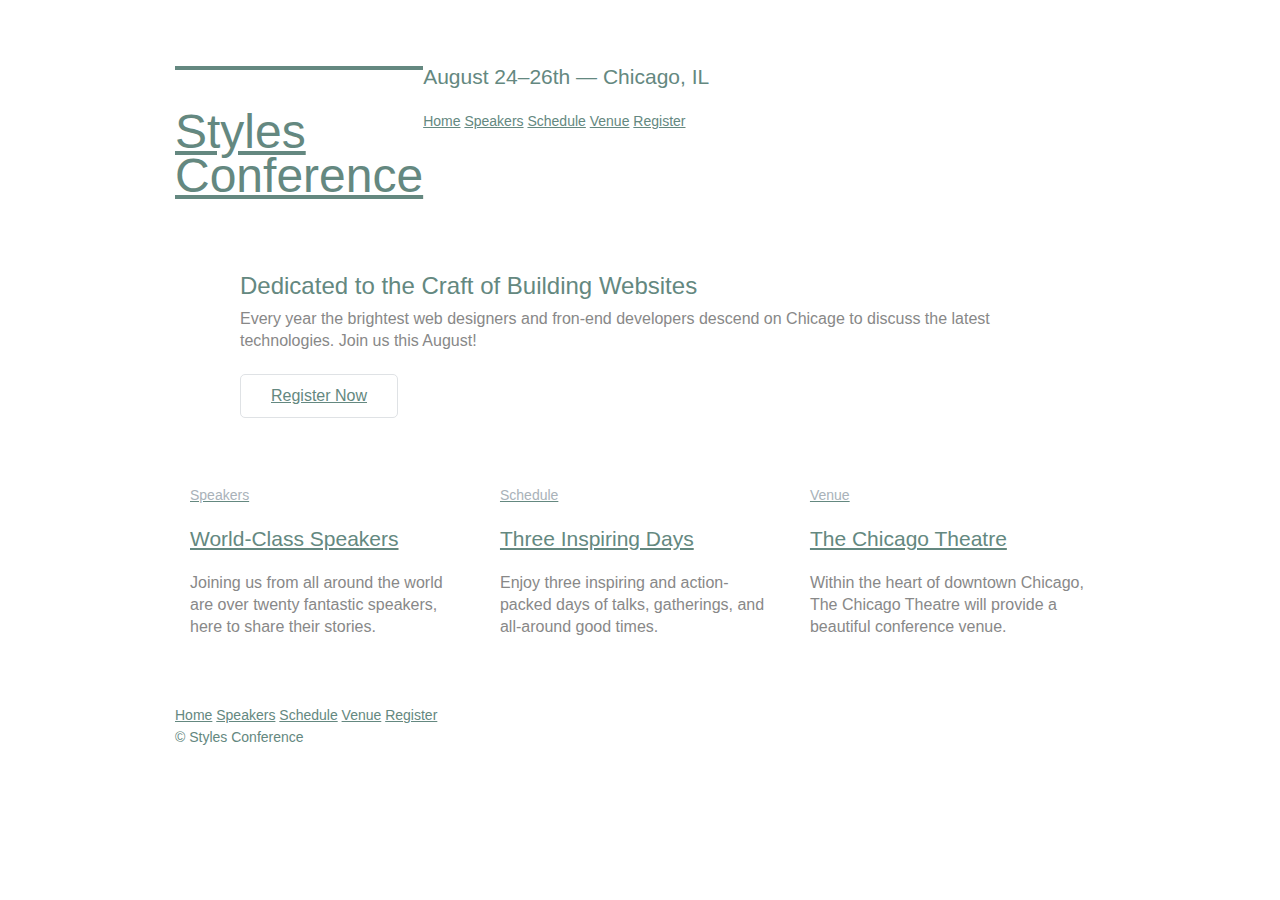
==== index.html @ 703c7613 "Added font styles to header and footer" ====
<!DOCTYPE html>
<html lang="en">
    <head>
        <meta charset="ut-8">
        <title>Styles Conference</title>
        <link rel="stylesheet" href="static/css/reset.css">
        <link rel="stylesheet" href="static/css/main.css">
    </head>
    <body>
        <header class="grid group">
            <section>
                <h1 class="logo">
                    <a href="index.html">Styles <br> Conference</a>
                </h1>
            <section>
            <h3 class="tagline">August 24&ndash;26th &mdash; Chicago, IL</h3>
            <nav class="primary-nav">
                <a href="index.html">Home</a>
                <a href="speakers.html">Speakers</a>
                <a href="schedule.html">Schedule</a>
                <a href="venue.html">Venue</a>
                <a href="register.html">Register</a>
            </nav>
        </header>
        <section class="hero grid">
            <h2>Dedicated to the Craft of Building Websites</h2>
            <p>Every year the brightest web designers and fron-end developers descend on Chicage to discuss the latest technologies. Join us this August!</p>
            <a class="btn btn-alt" href="register.html">Register Now</a>
        </section>
        <section class="grid"><!-- Speakers 
            --><section class="col-1-3">
                <a href="speakers.html">
                    <h5>Speakers</h5>
                    <h3>World-Class Speakers</h3>
                </a>
                <p>Joining us from all around the world are over twenty fantastic speakers, here to share their stories.</p>
            </section><!-- Schedule 
            --><section class="col-1-3">
                <a href="schedule.html">
                    <h5>Schedule</h5>
                    <h3>Three Inspiring Days</h3>
                </a>
                <p>Enjoy three inspiring and action-packed days of talks, gatherings, and all-around good times.</p>
            </section><!-- Venue 
            --><section class="col-1-3">
                <a href="venue.html">
                    <h5>Venue</h5>
                    <h3>The Chicago Theatre</h3>
                </a>
                <p>Within the heart of downtown Chicago, The Chicago Theatre will provide a beautiful conference venue.</p>
            </section>
        </section>
        <footer class="primary-footer grid group">
            <nav>
                <a href="index.html">Home</a>
                <a href="speakers.html">Speakers</a>
                <a href="schedule.html">Schedule</a>
                <a href="venue.html">Venue</a>
                <a href="register.html">Register</a>
            </nav>
            <small>&copy; Styles Conference</small>
        </footer>
    </body>
</html>
---- static/css/main.css ----
/*
  ========================================
  Custom styles
  ========================================
*/
body {
    color: #888;
    font: 300 16px/22px "Open Sans", "Helvetica Neue", Helvetica, Arial, sans-serif;
}
h1, h2, h3, h4 {
    color: #648880;
}
h1 {
    font-size: 36px;
    line-height: 44px;
}
h2 {
    font-size: 24px;
    line-height: 44px;
}
h3 {
    font-size: 21px;
}
h4 {
    font-size: 18px;
}
h5 {
    color: #a9b2b9;
    font-size: 14px;
    font-weight: 400;
}
strong {
    font-weight: 400;
}
cite, em {
    font-style: italic;
}
/*
  ========================================
  Grid
  ========================================
*/

*,
*:before,
*:after {
    -webkit-box-sizing: border-box;
    -moz-box-sizing: border-box;
    box-sizing: border-box;
}
.container,
.grid {
    margin: 0 auto;
    width: 960px;
}
.container {
    padding-left: 30px;
    padding-right: 30px;
}
.grid,
.col-1-3,
.col-2-3 {
    padding-left: 15px;
    padding-right: 15px;
}
.col-1-3,
.col-2-3 {
    display: inline-block;
    vertical-align: top;
}
.col-1-3 {
    width: 33.33%;
}
.col-2-3 {
    width: 66.66%;
}

/*
  ========================================
  Clearfix
  ========================================
*/
.group:before,
.group:after {
    content: "";
    display: table;
}
.group:after {
    clear: both;
}
.group {
    clear: both;
    *zoom: 1;
}
/*
  ========================================
  Typography
  ========================================
*/

h1, h3, h4, h5, p {
    margin-bottom: 22px;
}

/*
  ========================================
  Buttons
  ========================================
*/

.btn {
    border-radius: 5px;
    display: inline-block;
    margin: 0;
}
.btn-alt {
    border: 1px solid #dfe2e5;
    padding: 10px 30px;
}

/*
  ========================================
  Home
  ========================================
*/

.hero {
    padding: 22px 80px 66px 80px;
}

/*
  ========================================
  Primary Header
  ========================================
*/
.logo {
    border-top: 4px solid #648880;
    padding: 40px 0 22px 0;
    float: left;
    font-size: 48px;
    line-height: 44px;
}
.tagline {
    margin: 66px 0 22px 0;
}
.primary-nav {
    font-size: 14px;
    font-weight: 400;
}

/*
  ========================================
  Primary Footer
  ========================================
*/
.primary-footer small {
    float: left;
    font-weight: 400;
}
.primary-footer {
    color: #648880;
    font-size: 14px;
    padding-bottom: 44px;
    padding-top: 44px;
}

/*
  ========================================
  Links
  ========================================
*/
a:hover {
    color: #a9b2b9;
}
a {
    color: #648880;
}
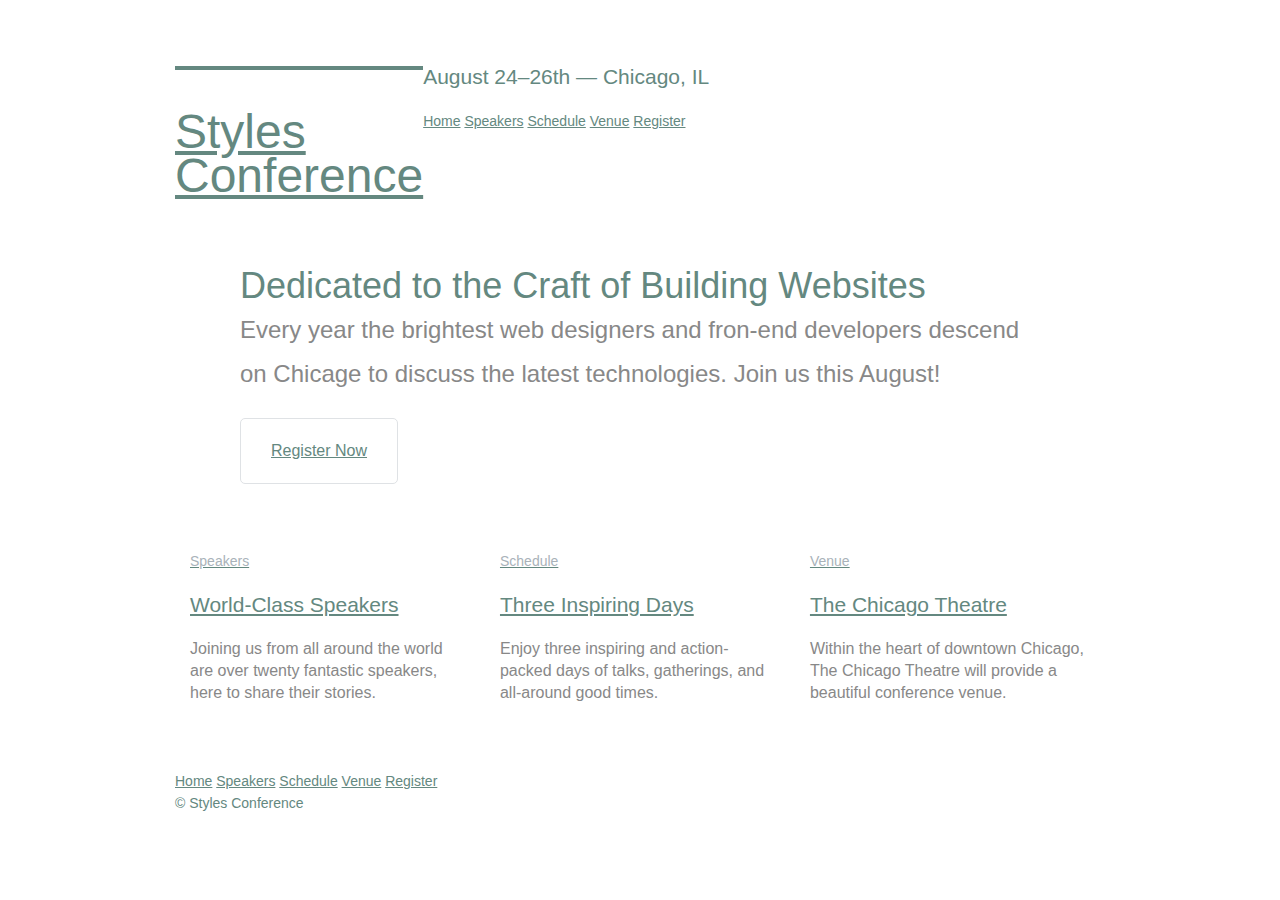
==== commit 9e65ae01: "Fixed sub section headers incorrect display on hover" ====
--- a/index.html
+++ b/index.html
@@ -28,21 +28,21 @@
             <a class="btn btn-alt" href="register.html">Register Now</a>
         </section>
         <section class="grid"><!-- Speakers 
-            --><section class="col-1-3">
+            --><section class="teaser col-1-3">
                 <a href="speakers.html">
                     <h5>Speakers</h5>
                     <h3>World-Class Speakers</h3>
                 </a>
                 <p>Joining us from all around the world are over twenty fantastic speakers, here to share their stories.</p>
             </section><!-- Schedule 
-            --><section class="col-1-3">
+            --><section class="teaser col-1-3">
                 <a href="schedule.html">
                     <h5>Schedule</h5>
                     <h3>Three Inspiring Days</h3>
                 </a>
                 <p>Enjoy three inspiring and action-packed days of talks, gatherings, and all-around good times.</p>
             </section><!-- Venue 
-            --><section class="col-1-3">
+            --><section class="teaser col-1-3">
                 <a href="venue.html">
                     <h5>Venue</h5>
                     <h3>The Chicago Theatre</h3>
--- a/static/css/main.css
+++ b/static/css/main.css
@@ -126,6 +126,13 @@
 
 .hero {
     padding: 22px 80px 66px 80px;
+    line-height: 44px;
+}
+.hero h2 {
+    font-size: 36px;
+}
+.hero p {
+    font-size: 24px;
 }
 
 /*
@@ -174,4 +181,7 @@
 }
 a {
     color: #648880;
+}
+.teaser a:hover h3 {
+    color: #a9b2b9;
 }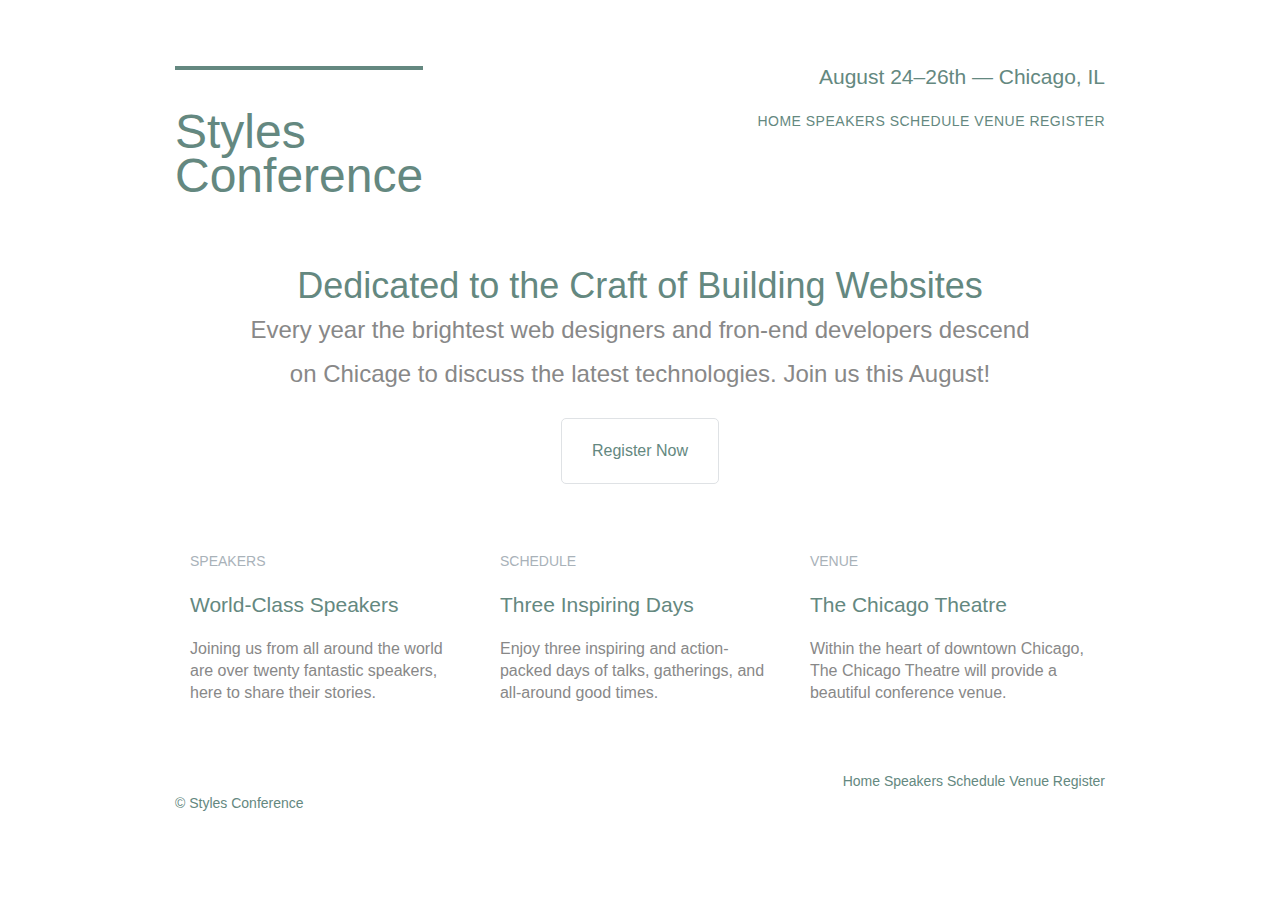
==== commit 6cd562d1: "Added text-* based styles" ====
--- a/index.html
+++ b/index.html
@@ -14,7 +14,7 @@
                 </h1>
             <section>
             <h3 class="tagline">August 24&ndash;26th &mdash; Chicago, IL</h3>
-            <nav class="primary-nav">
+            <nav class="nav primary-nav">
                 <a href="index.html">Home</a>
                 <a href="speakers.html">Speakers</a>
                 <a href="schedule.html">Schedule</a>
@@ -51,7 +51,7 @@
             </section>
         </section>
         <footer class="primary-footer grid group">
-            <nav>
+            <nav class="nav">
                 <a href="index.html">Home</a>
                 <a href="speakers.html">Speakers</a>
                 <a href="schedule.html">Schedule</a>
--- a/static/css/main.css
+++ b/static/css/main.css
@@ -28,6 +28,7 @@
     color: #a9b2b9;
     font-size: 14px;
     font-weight: 400;
+    text-transform: uppercase;
 }
 strong {
     font-weight: 400;
@@ -127,6 +128,7 @@
 .hero {
     padding: 22px 80px 66px 80px;
     line-height: 44px;
+    text-align: center;
 }
 .hero h2 {
     font-size: 36px;
@@ -149,10 +151,13 @@
 }
 .tagline {
     margin: 66px 0 22px 0;
+    text-align: right;
 }
 .primary-nav {
     font-size: 14px;
     font-weight: 400;
+    letter-spacing: .5px;
+    text-transform: uppercase;
 }
 
 /*
@@ -181,7 +186,20 @@
 }
 a {
     color: #648880;
+    text-decoration: none;
+}
+p a {
+    border-bottom: 1px solid #dfe2e5;
 }
 .teaser a:hover h3 {
     color: #a9b2b9;
+}
+
+/*
+  ========================================
+  Links
+  ========================================
+*/
+.nav {
+    text-align: right;
 }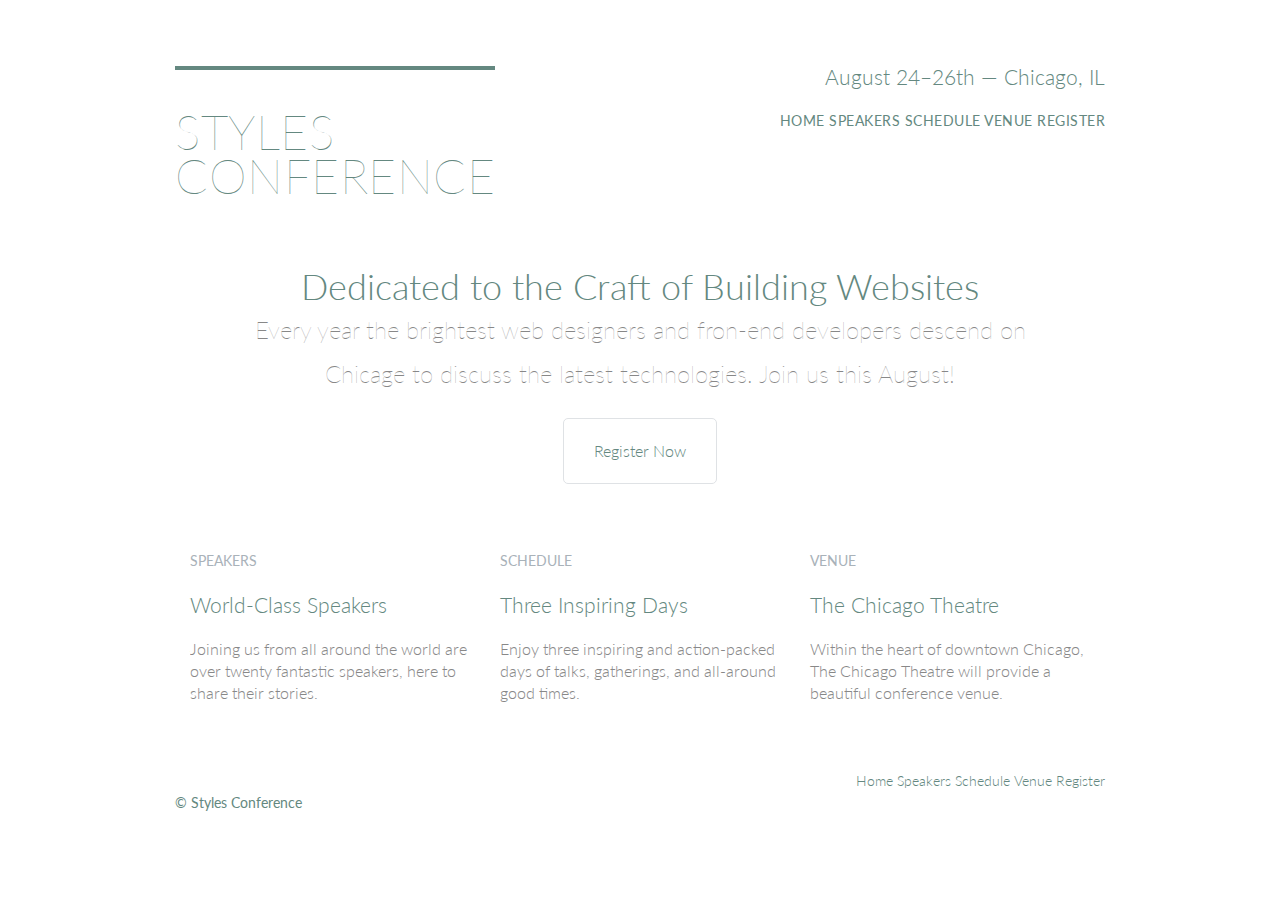
==== commit 171edb09: "Added google font styles" ====
--- a/index.html
+++ b/index.html
@@ -5,6 +5,8 @@
         <title>Styles Conference</title>
         <link rel="stylesheet" href="static/css/reset.css">
         <link rel="stylesheet" href="static/css/main.css">
+        <link rel="stylesheet"
+  href="http://fonts.googleapis.com/css?family=Lato:100,300,400">
     </head>
     <body>
         <header class="grid group">
--- a/static/css/main.css
+++ b/static/css/main.css
@@ -1,3 +1,13 @@
+/*
+  ========================================
+  Font imports
+  ========================================
+*/
+@font-face {
+    font-family: "Lobster";
+    src: local("Lobster"), url("lobster.woff") format("woff");
+}
+
 /*
   ========================================
   Custom styles
@@ -5,7 +15,7 @@
 */
 body {
     color: #888;
-    font: 300 16px/22px "Open Sans", "Helvetica Neue", Helvetica, Arial, sans-serif;
+    font: 300 16px/22px "Lato","Open Sans", "Helvetica Neue", Helvetica, Arial, sans-serif;
 }
 h1, h2, h3, h4 {
     color: #648880;
@@ -135,6 +145,7 @@
 }
 .hero p {
     font-size: 24px;
+    font-weight: 100;
 }
 
 /*
@@ -148,6 +159,10 @@
     float: left;
     font-size: 48px;
     line-height: 44px;
+    letter-spacing: .5px;
+    font-weight: 100;
+    text-transform: uppercase;
+
 }
 .tagline {
     margin: 66px 0 22px 0;
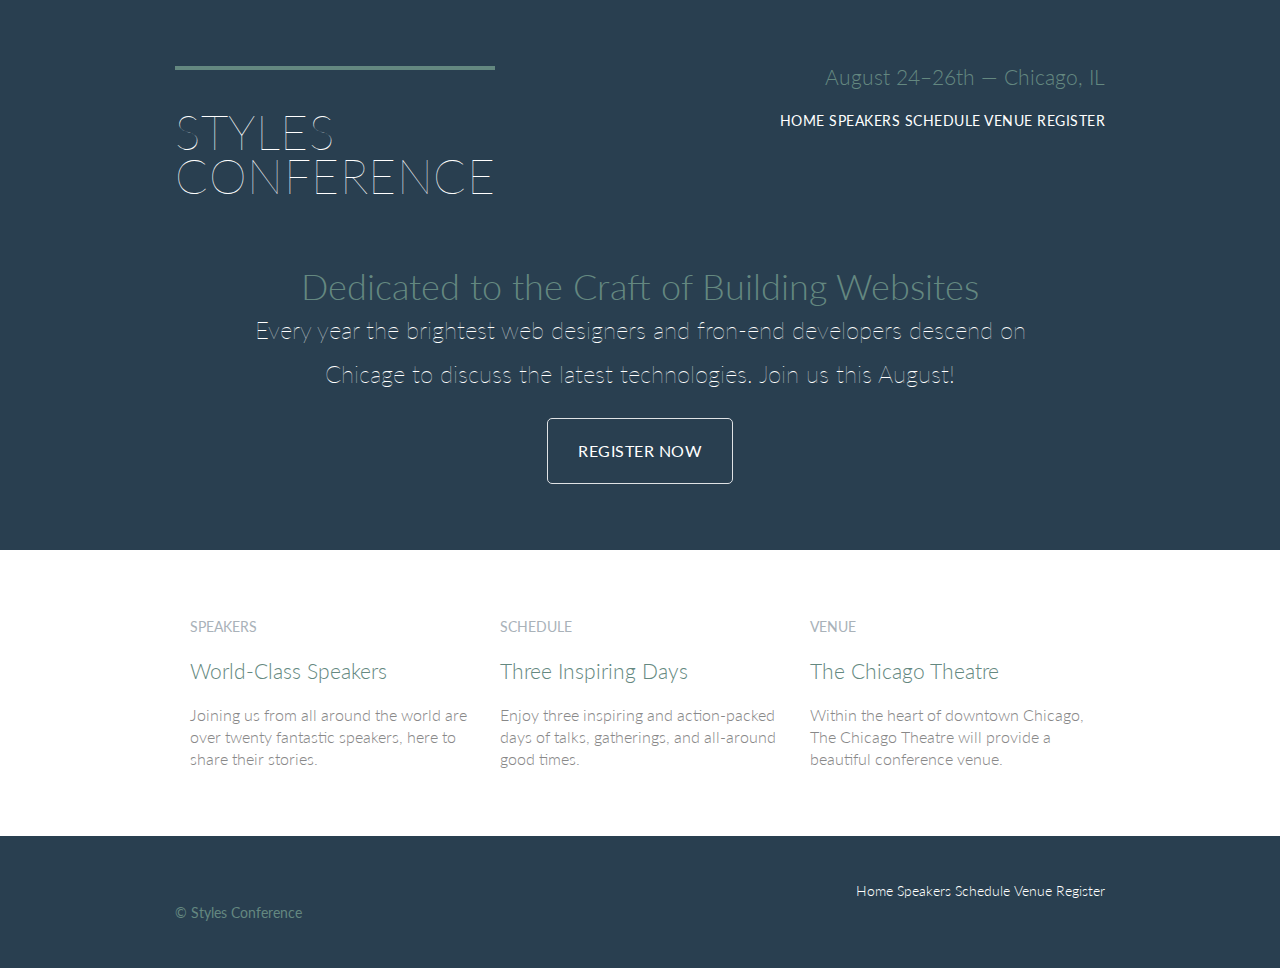
==== commit 9b97aec9: "Added background styles" ====
--- a/index.html
+++ b/index.html
@@ -9,7 +9,7 @@
   href="http://fonts.googleapis.com/css?family=Lato:100,300,400">
     </head>
     <body>
-        <header class="grid group">
+        <header class="primary-header grid group">
             <section>
                 <h1 class="logo">
                     <a href="index.html">Styles <br> Conference</a>
@@ -29,28 +29,30 @@
             <p>Every year the brightest web designers and fron-end developers descend on Chicage to discuss the latest technologies. Join us this August!</p>
             <a class="btn btn-alt" href="register.html">Register Now</a>
         </section>
-        <section class="grid"><!-- Speakers 
-            --><section class="teaser col-1-3">
-                <a href="speakers.html">
-                    <h5>Speakers</h5>
-                    <h3>World-Class Speakers</h3>
-                </a>
-                <p>Joining us from all around the world are over twenty fantastic speakers, here to share their stories.</p>
-            </section><!-- Schedule 
-            --><section class="teaser col-1-3">
-                <a href="schedule.html">
-                    <h5>Schedule</h5>
-                    <h3>Three Inspiring Days</h3>
-                </a>
-                <p>Enjoy three inspiring and action-packed days of talks, gatherings, and all-around good times.</p>
-            </section><!-- Venue 
-            --><section class="teaser col-1-3">
-                <a href="venue.html">
-                    <h5>Venue</h5>
-                    <h3>The Chicago Theatre</h3>
-                </a>
-                <p>Within the heart of downtown Chicago, The Chicago Theatre will provide a beautiful conference venue.</p>
-            </section>
+        <section class="row">
+            <div class="grid"><!-- Speakers 
+                --><section class="teaser col-1-3">
+                    <a href="speakers.html">
+                        <h5>Speakers</h5>
+                        <h3>World-Class Speakers</h3>
+                    </a>
+                    <p>Joining us from all around the world are over twenty fantastic speakers, here to share their stories.</p>
+                </section><!-- Schedule 
+                --><section class="teaser col-1-3">
+                    <a href="schedule.html">
+                        <h5>Schedule</h5>
+                        <h3>Three Inspiring Days</h3>
+                    </a>
+                    <p>Enjoy three inspiring and action-packed days of talks, gatherings, and all-around good times.</p>
+                </section><!-- Venue 
+                --><section class="teaser col-1-3">
+                    <a href="venue.html">
+                        <h5>Venue</h5>
+                        <h3>The Chicago Theatre</h3>
+                    </a>
+                    <p>Within the heart of downtown Chicago, The Chicago Theatre will provide a beautiful conference venue.</p>
+                </section>
+            </div>
         </section>
         <footer class="primary-footer grid group">
             <nav class="nav">
--- a/static/css/main.css
+++ b/static/css/main.css
@@ -10,10 +10,21 @@
 
 /*
   ========================================
+  Rows
+  ========================================
+*/
+.row {
+    background: #fff;
+    min-width: 960px;
+    padding: 66px 0 44px 0;
+}
+/*
+  ========================================
   Custom styles
   ========================================
 */
 body {
+    background: #293f50;
     color: #888;
     font: 300 16px/22px "Lato","Open Sans", "Helvetica Neue", Helvetica, Arial, sans-serif;
 }
@@ -120,14 +131,23 @@
 */
 
 .btn {
+    color: #fff;
+    cursor: pointer;
     border-radius: 5px;
     display: inline-block;
+    font-weight: 400;
+    letter-spacing: .5px;
     margin: 0;
+    text-transform: uppercase;
 }
 .btn-alt {
     border: 1px solid #dfe2e5;
     padding: 10px 30px;
 }
+.btn-alt:hover {
+    background: #fff;
+    color: #648880;
+}
 
 /*
   ========================================
@@ -136,6 +156,7 @@
 */
 
 .hero {
+    color: #fff;
     padding: 22px 80px 66px 80px;
     line-height: 44px;
     text-align: center;
@@ -217,4 +238,12 @@
 */
 .nav {
     text-align: right;
+}
+.primary-header a,
+.primary-footer a {
+    color: #fff;
+}
+.primary-header a:hover,
+.primary-footer a:hover {
+    color: #648880;
 }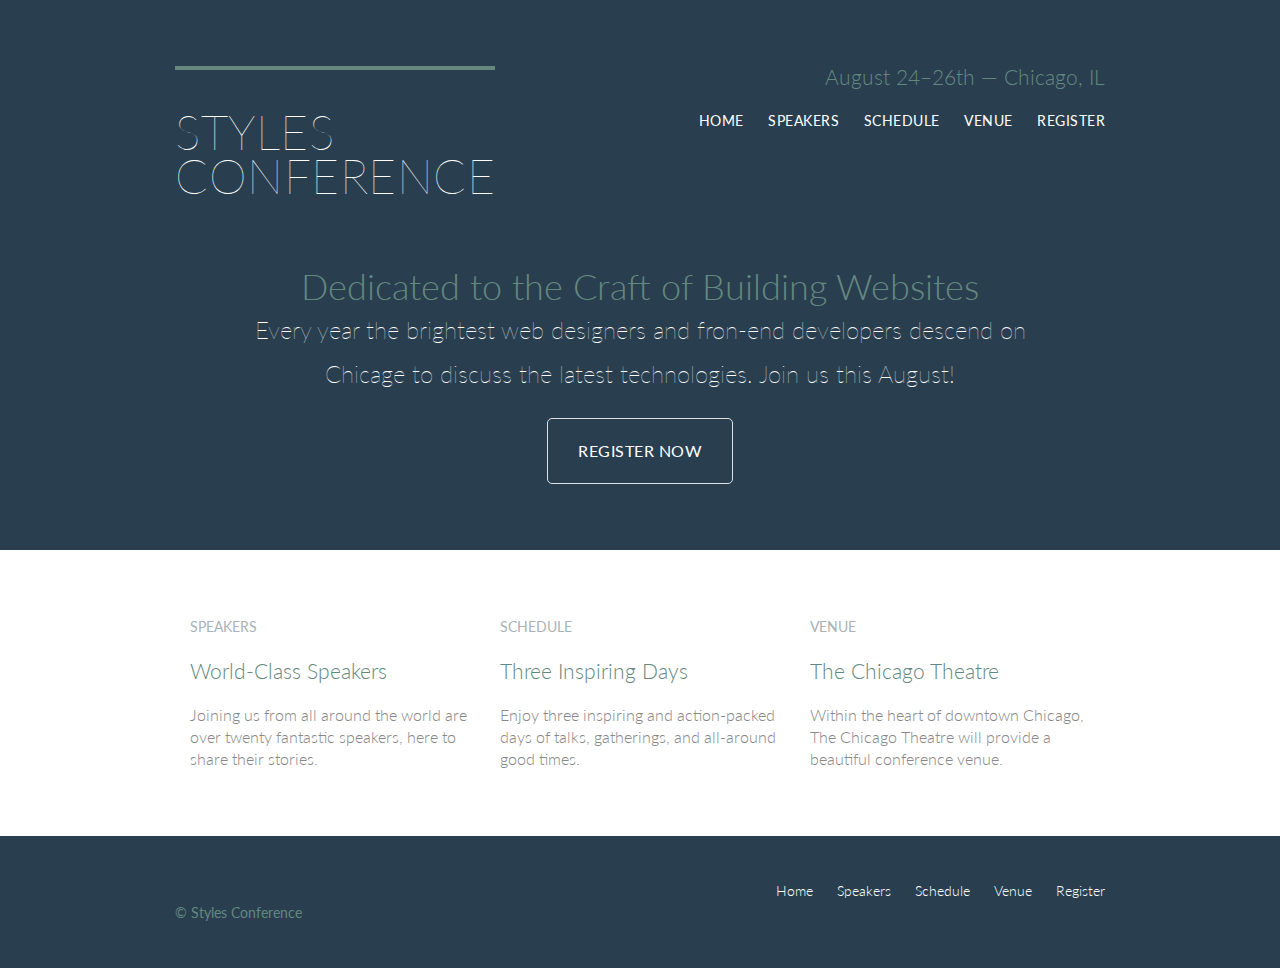
==== commit 078ebb63: "Changed navigation links to list styles" ====
--- a/index.html
+++ b/index.html
@@ -17,11 +17,13 @@
             <section>
             <h3 class="tagline">August 24&ndash;26th &mdash; Chicago, IL</h3>
             <nav class="nav primary-nav">
-                <a href="index.html">Home</a>
-                <a href="speakers.html">Speakers</a>
-                <a href="schedule.html">Schedule</a>
-                <a href="venue.html">Venue</a>
-                <a href="register.html">Register</a>
+                <ul>
+                    <li><a href="index.html">Home</a></li>
+                    <li><a href="speakers.html">Speakers</a></li>
+                    <li><a href="schedule.html">Schedule</a></li>
+                    <li><a href="venue.html">Venue</a></li>
+                    <li><a href="register.html">Register</a></li>
+                </ul>
             </nav>
         </header>
         <section class="hero grid">
@@ -56,11 +58,13 @@
         </section>
         <footer class="primary-footer grid group">
             <nav class="nav">
-                <a href="index.html">Home</a>
-                <a href="speakers.html">Speakers</a>
-                <a href="schedule.html">Schedule</a>
-                <a href="venue.html">Venue</a>
-                <a href="register.html">Register</a>
+                <ul>
+                    <li><a href="index.html">Home</a></li>
+                    <li><a href="speakers.html">Speakers</a></li>
+                    <li><a href="schedule.html">Schedule</a></li>
+                    <li><a href="venue.html">Venue</a></li>
+                    <li><a href="register.html">Register</a></li>
+                </ul>
             </nav>
             <small>&copy; Styles Conference</small>
         </footer>
--- a/static/css/main.css
+++ b/static/css/main.css
@@ -13,11 +13,22 @@
   Rows
   ========================================
 */
+.row,
+.row-alt {
+    min-width: 960px;
+}
 .row {
     background: #fff;
-    min-width: 960px;
     padding: 66px 0 44px 0;
 }
+.row-alt {
+    background: #cbe2c1;
+    background: -webkit-linear-gradient(to right, #a1d3b0, #f6f1d3);
+    background: -moz-linear-gradient(to right, #a1d3b0, #f6f1d3);
+    background: linear-gradient(to right, #a1d3b0, #f6f1d3);
+    padding: 44px 0 22px 0;
+}
+
 /*
   ========================================
   Custom styles
@@ -239,6 +250,14 @@
 .nav {
     text-align: right;
 }
+.nav li {
+    display: inline-block;
+    margin: 0 10px;
+    vertical-align: top;
+}
+.nav li:last-child {
+    margin-right: 0;
+}
 .primary-header a,
 .primary-footer a {
     color: #fff;
@@ -246,4 +265,4 @@
 .primary-header a:hover,
 .primary-footer a:hover {
     color: #648880;
-}+}
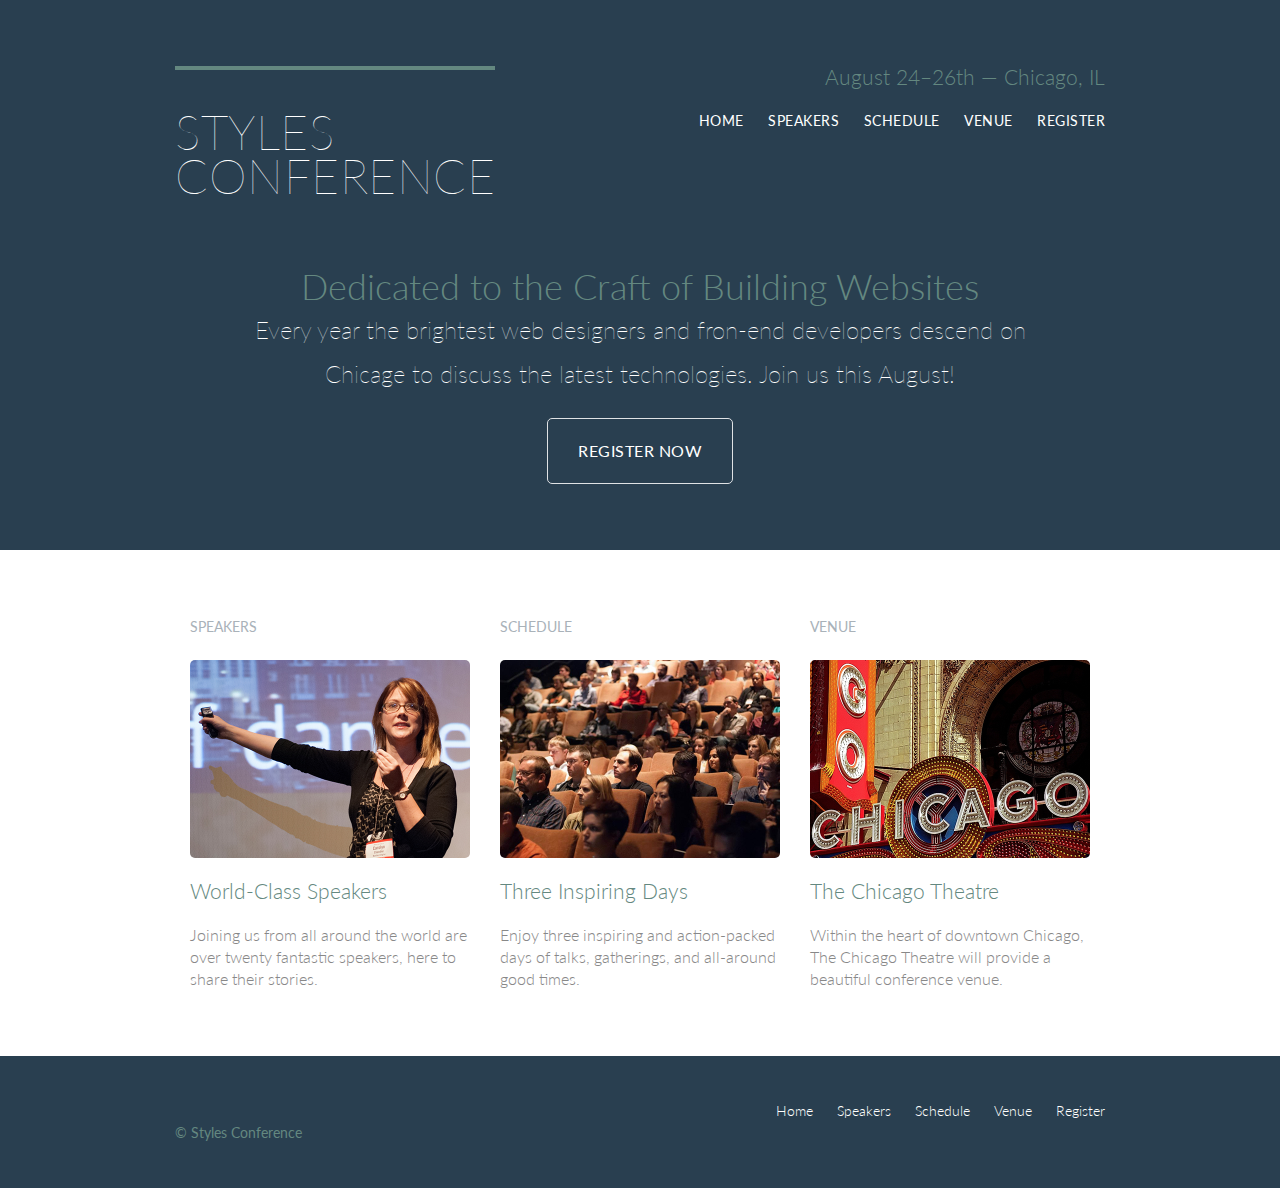
==== commit 7169b5f4: "Added homepage images" ====
--- a/index.html
+++ b/index.html
@@ -34,22 +34,25 @@
         <section class="row">
             <div class="grid"><!-- Speakers 
                 --><section class="teaser col-1-3">
+                    <h5>Speakers</h5>
                     <a href="speakers.html">
-                        <h5>Speakers</h5>
+                        <img src="static/img/home/speakers.jpg" alt="Professional speaker">
                         <h3>World-Class Speakers</h3>
                     </a>
                     <p>Joining us from all around the world are over twenty fantastic speakers, here to share their stories.</p>
                 </section><!-- Schedule 
                 --><section class="teaser col-1-3">
+                    <h5>Schedule</h5>
                     <a href="schedule.html">
-                        <h5>Schedule</h5>
+                        <img src="static/img/home/schedule.jpg" alt="Schedule">
                         <h3>Three Inspiring Days</h3>
                     </a>
                     <p>Enjoy three inspiring and action-packed days of talks, gatherings, and all-around good times.</p>
                 </section><!-- Venue 
                 --><section class="teaser col-1-3">
+                    <h5>Venue</h5>
                     <a href="venue.html">
-                        <h5>Venue</h5>
+                        <img src="static/img/home/venue.jpg" alt="Venue">
                         <h3>The Chicago Theatre</h3>
                     </a>
                     <p>Within the heart of downtown Chicago, The Chicago Theatre will provide a beautiful conference venue.</p>
--- a/static/css/main.css
+++ b/static/css/main.css
@@ -179,6 +179,12 @@
     font-size: 24px;
     font-weight: 100;
 }
+.teaser img {
+    border-radius: 5px;
+    display: block;
+    margin-bottom: 22px;
+    max-width: 100%;
+}
 
 /*
   ========================================
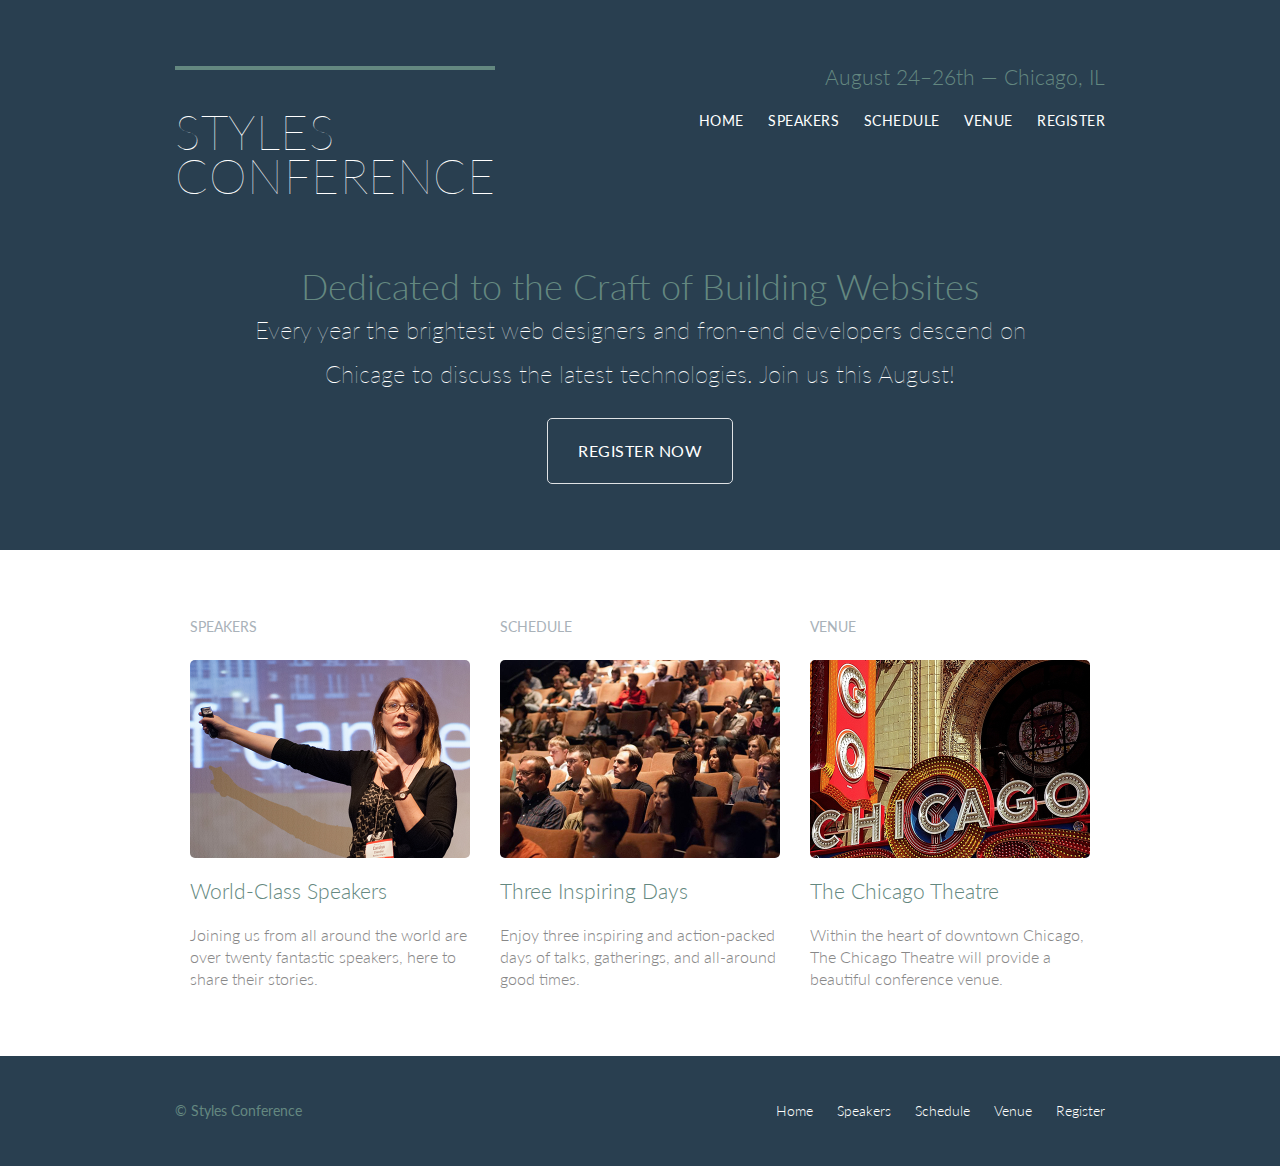
==== commit a925c7e6: "Added content and styles to schedule page" ====
--- a/index.html
+++ b/index.html
@@ -61,6 +61,7 @@
         </section>
         <footer class="primary-footer grid group">
             <nav class="nav">
+                <small>&copy; Styles Conference</small>
                 <ul>
                     <li><a href="index.html">Home</a></li>
                     <li><a href="speakers.html">Speakers</a></li>
@@ -69,7 +70,6 @@
                     <li><a href="register.html">Register</a></li>
                 </ul>
             </nav>
-            <small>&copy; Styles Conference</small>
         </footer>
     </body>
 </html>--- a/static/css/main.css
+++ b/static/css/main.css
@@ -188,6 +188,157 @@
 
 /*
   ========================================
+  Speakers
+  ========================================
+*/
+.speaker {
+    margin-bottom: 44px;
+}
+.speaker-info {
+    border: 1px solid #dfe2e5;
+    border-radius: 5px;
+    margin-top: 88px;
+    padding: 22px 0;
+    text-align: center;
+}
+.speaker-info img {
+    border-radius: 50%;
+    height: 130px;
+    margin: -88px 0 22px 0;
+    vertical-align: top;
+}
+/*
+  ========================================
+  Venue
+  ========================================
+*/
+.venue-theatre {
+    margin-bottom: 66px;
+}
+.venue-hotel {
+    margin-bottom: 22px;
+}
+.venue-map {
+    height: 264px;
+}
+
+/*
+  ========================================
+  Register
+  ========================================
+*/
+.why-attend {
+  list-style: square;
+  margin: 0 0 22px 30px;
+}
+form {
+  margin-bottom: 22px;
+}
+input,
+select,
+textarea {
+  font: 300 16px/22px "Lato", "Open Sans", "Helvetica Neue", Helvetica, Arial, sans-serif;
+}
+.register-group label {
+  color: #648880;
+  cursor: pointer;
+  font-weight: 400;
+}
+.register-group input,
+.register-group select,
+.register-group textarea {
+  border: 1px solid #c6c9cc;
+  border-radius: 5px;
+  color: #888;
+  display: block;
+  margin: 5px 0 27px 0;
+  padding: 5px 8px;
+}
+.register-group input,
+.register-group textarea {
+  width: 100%;
+}
+.register-group select {
+  height: 34px;
+  width: 60px;
+}
+.register-group textarea {
+  height: 78px
+}
+.btn-default {
+  border: 0;
+  background: #648880;
+  padding: 11px 30px;
+  font-size: 14px;
+}
+.btn-default:hover {
+  background: #77a198;
+}
+
+/*
+  ========================================
+  Schedule
+  ========================================
+*/
+table {
+  margin-bottom: 44px;
+  width: 100%;
+}
+table:last-child {
+  margin-bottom: 0;
+}
+th,
+td {
+  padding-bottom: 22px;
+  vertical-align: top;
+}
+th {
+  padding-right: 45px;
+  text-align: right;
+  width: 20%;
+}
+td {
+  width: 40%;
+}
+thead {
+  line-height: 44px;
+}
+thead th {
+  color: #648880;
+  font-size: 24px;
+}
+tbody th {
+  color: #a9b2b9;
+  font-size: 14px;
+  font-weight: 400;
+  padding-top: 22px;
+  text-transform: uppercase;
+}
+tbody td {
+  border-top: 1px solid #dfe2e5;
+  padding-top: 21px;
+}
+tbody td:first-of-type {
+  padding-right: 15px;
+}
+tbody td:last-of-type {
+  padding-left: 15px;
+}
+tbody td:only-of-type {
+  padding-left: 0;
+  padding-right: 0;
+}
+table a {
+  color: #888;
+}
+table h4 {
+  margin-bottom: 0;
+}
+.schedule-offset {
+  color: #a9b2b9;
+}
+/*
+  ========================================
   Primary Header
   ========================================
 */
